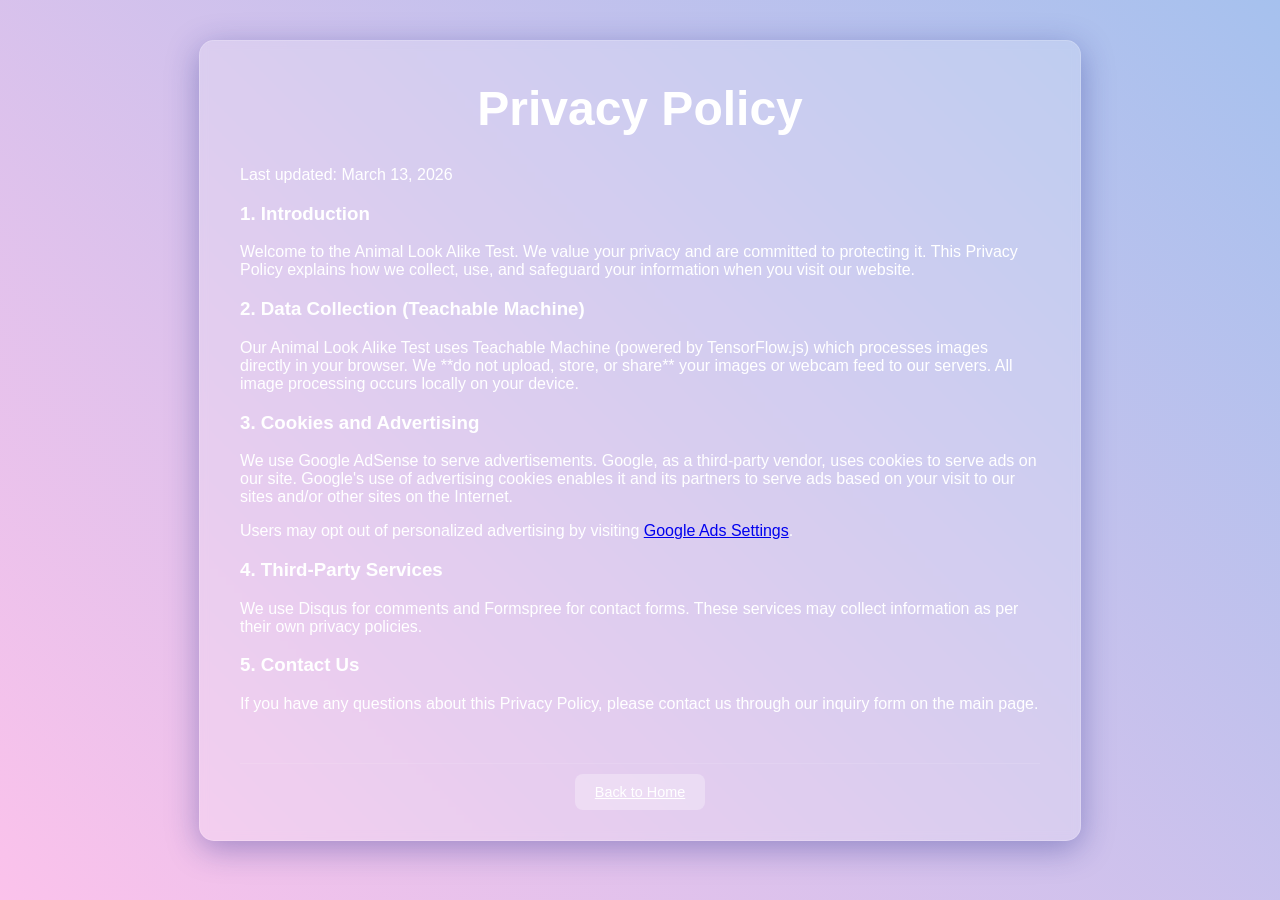
==== privacy.html @ 87f82992 "docs: optimize site for AdSense approval with essential pages and content" ====
<!DOCTYPE html>
<html lang="en">
<head>
    <meta charset="UTF-8">
    <meta name="viewport" content="width=device-width, initial-scale=1.0">
    <title>Privacy Policy - Animal Look Alike Test</title>
    <link rel="stylesheet" href="style.css">
</head>
<body>
    <div class="container">
        <header class="main-header">
            <h1>Privacy Policy</h1>
        </header>
        <div class="content-body" style="text-align: left; color: var(--text-color);">
            <p>Last updated: March 13, 2026</p>
            <h3>1. Introduction</h3>
            <p>Welcome to the Animal Look Alike Test. We value your privacy and are committed to protecting it. This Privacy Policy explains how we collect, use, and safeguard your information when you visit our website.</p>
            
            <h3>2. Data Collection (Teachable Machine)</h3>
            <p>Our Animal Look Alike Test uses Teachable Machine (powered by TensorFlow.js) which processes images directly in your browser. We **do not upload, store, or share** your images or webcam feed to our servers. All image processing occurs locally on your device.</p>
            
            <h3>3. Cookies and Advertising</h3>
            <p>We use Google AdSense to serve advertisements. Google, as a third-party vendor, uses cookies to serve ads on our site. Google's use of advertising cookies enables it and its partners to serve ads based on your visit to our sites and/or other sites on the Internet.</p>
            <p>Users may opt out of personalized advertising by visiting <a href="https://www.google.com/settings/ads" target="_blank">Google Ads Settings</a>.</p>
            
            <h3>4. Third-Party Services</h3>
            <p>We use Disqus for comments and Formspree for contact forms. These services may collect information as per their own privacy policies.</p>
            
            <h3>5. Contact Us</h3>
            <p>If you have any questions about this Privacy Policy, please contact us through our inquiry form on the main page.</p>
        </div>
        <footer class="site-footer">
            <a href="index.html" class="secondary-btn">Back to Home</a>
        </footer>
    </div>
</body>
</html>
---- style.css ----
:root {
    /* Light Mode */
    --bg-gradient: linear-gradient(45deg, #fbc2eb, #a6c1ee);
    --container-bg: rgba(255, 255, 255, 0.2);
    --nav-bg: rgba(255, 255, 255, 0.1);
    --text-color: #ffffff;
    --ball-bg: #ffffff;
    --ball-text: #333333;
    --button-bg: #ffffff;
    --button-text: #333333;
    --toggle-btn-bg: rgba(255, 255, 255, 0.3);
    --bar-bg: rgba(255, 255, 255, 0.2);
    --bar-fill: #ffffff;
}

[data-theme='dark'] {
    /* Dark Mode */
    --bg-gradient: linear-gradient(45deg, #2c3e50, #000000);
    --container-bg: rgba(0, 0, 0, 0.5);
    --nav-bg: rgba(0, 0, 0, 0.8);
    --text-color: #f1f1f1;
    --ball-bg: #444444;
    --ball-text: #ffffff;
    --button-bg: #333333;
    --button-text: #ffffff;
    --toggle-btn-bg: rgba(0, 0, 0, 0.5);
    --bar-bg: rgba(255, 255, 255, 0.1);
    --bar-fill: #4fc3f7;
}

body {
    font-family: 'Arial', sans-serif;
    display: flex;
    flex-direction: column;
    align-items: center;
    min-height: 100vh;
    margin: 0;
    padding: 0;
    background: var(--bg-gradient);
    transition: background 0.5s ease;
    scroll-behavior: smooth;
}

/* Navigation Bar */
.top-nav {
    width: 100%;
    background: var(--nav-bg);
    backdrop-filter: blur(10px);
    -webkit-backdrop-filter: blur(10px);
    padding: 15px 0;
    position: sticky;
    top: 0;
    z-index: 1000;
    display: flex;
    justify-content: center;
    gap: 30px;
    box-shadow: 0 2px 10px rgba(0,0,0,0.1);
}

.nav-link {
    color: var(--text-color);
    text-decoration: none;
    font-weight: bold;
    font-size: 1.1em;
    opacity: 0.8;
    transition: opacity 0.3s ease;
}

.nav-link:hover {
    opacity: 1;
}

.container {
    text-align: center;
    background: var(--container-bg);
    padding: 40px;
    border-radius: 15px;
    box-shadow: 0 8px 32px 0 rgba(31, 38, 135, 0.37);
    backdrop-filter: blur(4px);
    -webkit-backdrop-filter: blur(4px);
    border: 1px solid rgba(255, 255, 255, 0.18);
    position: relative;
    transition: all 0.5s ease;
    width: 90%;
    max-width: 800px;
    margin: 40px 0;
}

.main-header {
    margin-bottom: 30px;
}

.main-header h1 {
    font-size: 3em;
    margin: 0;
    color: var(--text-color);
}

.main-header p {
    color: var(--text-color);
    opacity: 0.8;
}

/* Animal Test Styles */
.animal-test-section {
    margin-bottom: 40px;
}

.tool-description {
    text-align: left;
    margin-top: 30px;
    padding: 20px;
    background: rgba(255, 255, 255, 0.05);
    border-radius: 10px;
    color: var(--text-color);
    line-height: 1.6;
}

.tool-description h3 {
    margin-top: 0;
}

.upload-container {
    margin-bottom: 30px;
}

.upload-label {
    display: block;
    cursor: pointer;
}

#image-preview-container {
    width: 100%;
    max-width: 400px;
    aspect-ratio: 1/1;
    margin: 0 auto;
    border: 3px dashed var(--text-color);
    border-radius: 15px;
    display: flex;
    justify-content: center;
    align-items: center;
    overflow: hidden;
    position: relative;
    background: rgba(255, 255, 255, 0.05);
    transition: all 0.3s ease;
}

#image-preview-container:hover {
    background: rgba(255, 255, 255, 0.1);
    transform: scale(1.02);
}

#image-preview {
    width: 100%;
    height: 100%;
    object-fit: cover;
}

#upload-placeholder {
    display: flex;
    flex-direction: column;
    align-items: center;
    color: var(--text-color);
}

.upload-icon {
    font-size: 3em;
    margin-bottom: 10px;
}

#loading-spinner {
    color: var(--text-color);
    font-weight: bold;
    margin: 10px 0;
}

.prediction-bar-container {
    display: flex;
    align-items: center;
    margin-bottom: 15px;
    gap: 15px;
    max-width: 500px;
    margin-left: auto;
    margin-right: auto;
}

.prediction-label {
    width: 80px;
    text-align: right;
    font-weight: bold;
    color: var(--text-color);
}

.prediction-bar {
    flex-grow: 1;
    height: 20px;
    background: var(--bar-bg);
    border-radius: 10px;
    overflow: hidden;
}

.prediction-fill {
    height: 100%;
    background: var(--bar-fill);
    transition: width 0.3s ease;
}

.prediction-percent {
    width: 50px;
    text-align: left;
    color: var(--text-color);
    font-size: 0.9em;
}

/* Lotto & Others */
.lotto-section h2 {
    color: var(--text-color);
}

.lotto-numbers-container {
    display: flex;
    justify-content: center;
    margin: 20px 0;
}

.lotto-ball {
    width: 50px;
    height: 50px;
    border-radius: 50%;
    background-color: var(--ball-bg);
    display: flex;
    justify-content: center;
    align-items: center;
    margin: 0 5px;
    font-size: 1.2em;
    font-weight: bold;
    color: var(--ball-text);
    box-shadow: 0 4px 8px rgba(0,0,0,0.2);
}

.secondary-btn {
    padding: 10px 20px;
    border: none;
    border-radius: 8px;
    background: var(--toggle-btn-bg);
    color: var(--text-color);
    cursor: pointer;
}

.about-section {
    color: var(--text-color);
    line-height: 1.6;
}

.divider {
    border: 0;
    height: 1px;
    background: rgba(255, 255, 255, 0.2);
    margin: 40px 0;
}

.theme-toggle {
    position: absolute;
    top: 20px;
    right: 20px;
}

#theme-btn {
    background: var(--toggle-btn-bg);
    border: none;
    border-radius: 50%;
    width: 40px;
    height: 40px;
    font-size: 1.2em;
    cursor: pointer;
    color: var(--text-color);
}

.contact-form {
    display: flex;
    flex-direction: column;
    gap: 15px;
    max-width: 400px;
    margin: 0 auto;
}

.contact-form input, .contact-form textarea {
    padding: 12px;
    border-radius: 8px;
    border: 1px solid rgba(255, 255, 255, 0.3);
    background: var(--container-bg);
    color: var(--text-color);
}

.submit-btn {
    padding: 12px;
    border: none;
    border-radius: 8px;
    background-color: var(--button-bg);
    color: var(--button-text);
    font-weight: bold;
    cursor: pointer;
}

.comments-section {
    margin-top: 20px;
    text-align: left;
    background: rgba(255, 255, 255, 0.05);
    padding: 20px;
    border-radius: 10px;
}

/* Footer */
.site-footer {
    margin-top: 50px;
    padding-top: 20px;
    border-top: 1px solid rgba(255, 255, 255, 0.1);
    color: var(--text-color);
    font-size: 0.9em;
}

.footer-links {
    margin-top: 10px;
}

.footer-links a {
    color: var(--text-color);
    text-decoration: none;
    margin: 0 10px;
    opacity: 0.7;
}

.footer-links a:hover {
    opacity: 1;
}
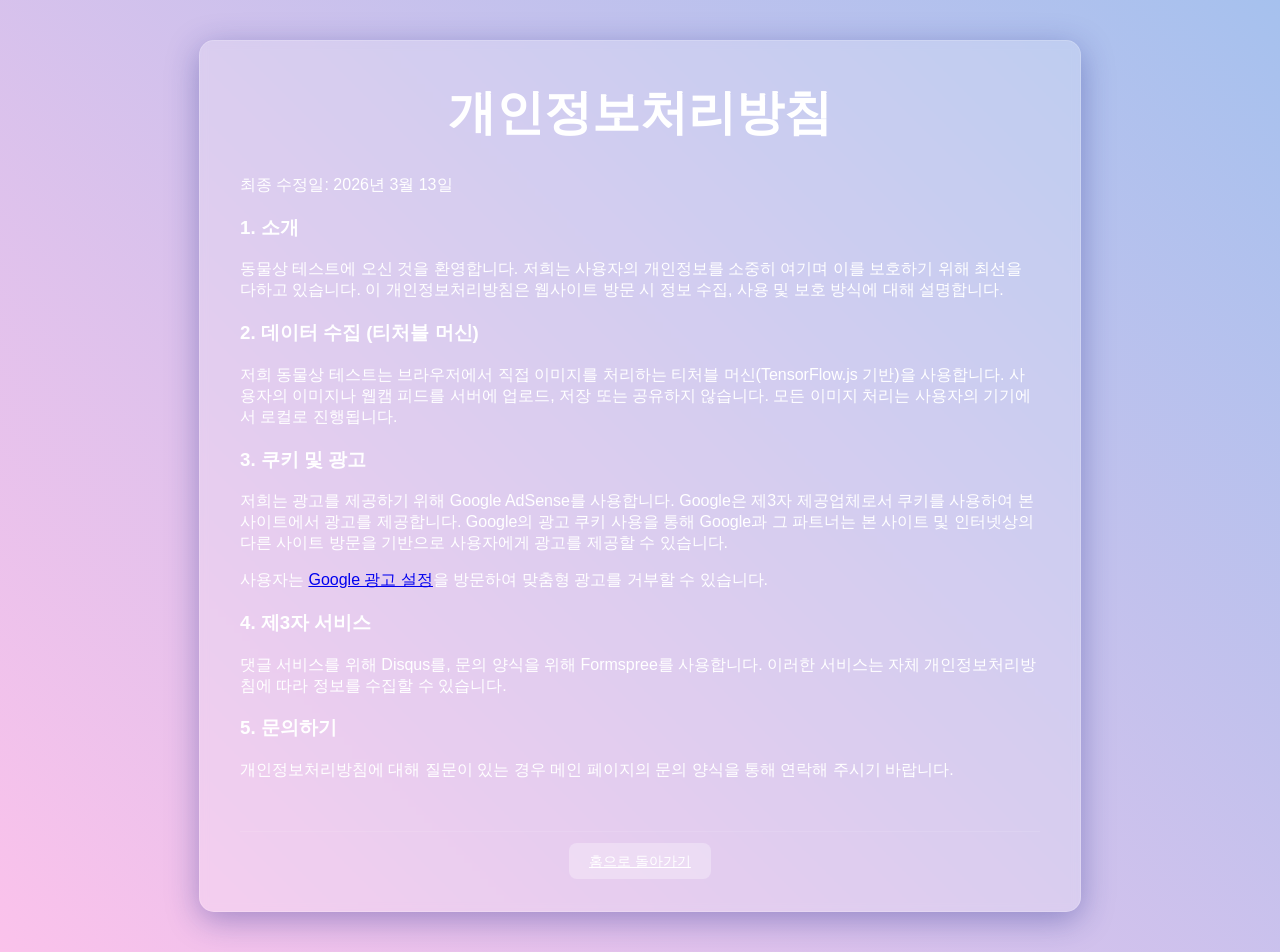
==== commit a2fb0967: "feat: translate all site content to Korean" ====
--- a/privacy.html
+++ b/privacy.html
@@ -1,36 +1,36 @@
 <!DOCTYPE html>
-<html lang="en">
+<html lang="ko">
 <head>
     <meta charset="UTF-8">
     <meta name="viewport" content="width=device-width, initial-scale=1.0">
-    <title>Privacy Policy - Animal Look Alike Test</title>
+    <title>개인정보처리방침 - 동물상 테스트</title>
     <link rel="stylesheet" href="style.css">
 </head>
 <body>
     <div class="container">
         <header class="main-header">
-            <h1>Privacy Policy</h1>
+            <h1>개인정보처리방침</h1>
         </header>
         <div class="content-body" style="text-align: left; color: var(--text-color);">
-            <p>Last updated: March 13, 2026</p>
-            <h3>1. Introduction</h3>
-            <p>Welcome to the Animal Look Alike Test. We value your privacy and are committed to protecting it. This Privacy Policy explains how we collect, use, and safeguard your information when you visit our website.</p>
+            <p>최종 수정일: 2026년 3월 13일</p>
+            <h3>1. 소개</h3>
+            <p>동물상 테스트에 오신 것을 환영합니다. 저희는 사용자의 개인정보를 소중히 여기며 이를 보호하기 위해 최선을 다하고 있습니다. 이 개인정보처리방침은 웹사이트 방문 시 정보 수집, 사용 및 보호 방식에 대해 설명합니다.</p>
             
-            <h3>2. Data Collection (Teachable Machine)</h3>
-            <p>Our Animal Look Alike Test uses Teachable Machine (powered by TensorFlow.js) which processes images directly in your browser. We **do not upload, store, or share** your images or webcam feed to our servers. All image processing occurs locally on your device.</p>
+            <h3>2. 데이터 수집 (티처블 머신)</h3>
+            <p>저희 동물상 테스트는 브라우저에서 직접 이미지를 처리하는 티처블 머신(TensorFlow.js 기반)을 사용합니다. 사용자의 이미지나 웹캠 피드를 서버에 업로드, 저장 또는 공유하지 않습니다. 모든 이미지 처리는 사용자의 기기에서 로컬로 진행됩니다.</p>
             
-            <h3>3. Cookies and Advertising</h3>
-            <p>We use Google AdSense to serve advertisements. Google, as a third-party vendor, uses cookies to serve ads on our site. Google's use of advertising cookies enables it and its partners to serve ads based on your visit to our sites and/or other sites on the Internet.</p>
-            <p>Users may opt out of personalized advertising by visiting <a href="https://www.google.com/settings/ads" target="_blank">Google Ads Settings</a>.</p>
+            <h3>3. 쿠키 및 광고</h3>
+            <p>저희는 광고를 제공하기 위해 Google AdSense를 사용합니다. Google은 제3자 제공업체로서 쿠키를 사용하여 본 사이트에서 광고를 제공합니다. Google의 광고 쿠키 사용을 통해 Google과 그 파트너는 본 사이트 및 인터넷상의 다른 사이트 방문을 기반으로 사용자에게 광고를 제공할 수 있습니다.</p>
+            <p>사용자는 <a href="https://www.google.com/settings/ads" target="_blank">Google 광고 설정</a>을 방문하여 맞춤형 광고를 거부할 수 있습니다.</p>
             
-            <h3>4. Third-Party Services</h3>
-            <p>We use Disqus for comments and Formspree for contact forms. These services may collect information as per their own privacy policies.</p>
+            <h3>4. 제3자 서비스</h3>
+            <p>댓글 서비스를 위해 Disqus를, 문의 양식을 위해 Formspree를 사용합니다. 이러한 서비스는 자체 개인정보처리방침에 따라 정보를 수집할 수 있습니다.</p>
             
-            <h3>5. Contact Us</h3>
-            <p>If you have any questions about this Privacy Policy, please contact us through our inquiry form on the main page.</p>
+            <h3>5. 문의하기</h3>
+            <p>개인정보처리방침에 대해 질문이 있는 경우 메인 페이지의 문의 양식을 통해 연락해 주시기 바랍니다.</p>
         </div>
         <footer class="site-footer">
-            <a href="index.html" class="secondary-btn">Back to Home</a>
+            <a href="index.html" class="secondary-btn">홈으로 돌아가기</a>
         </footer>
     </div>
 </body>
